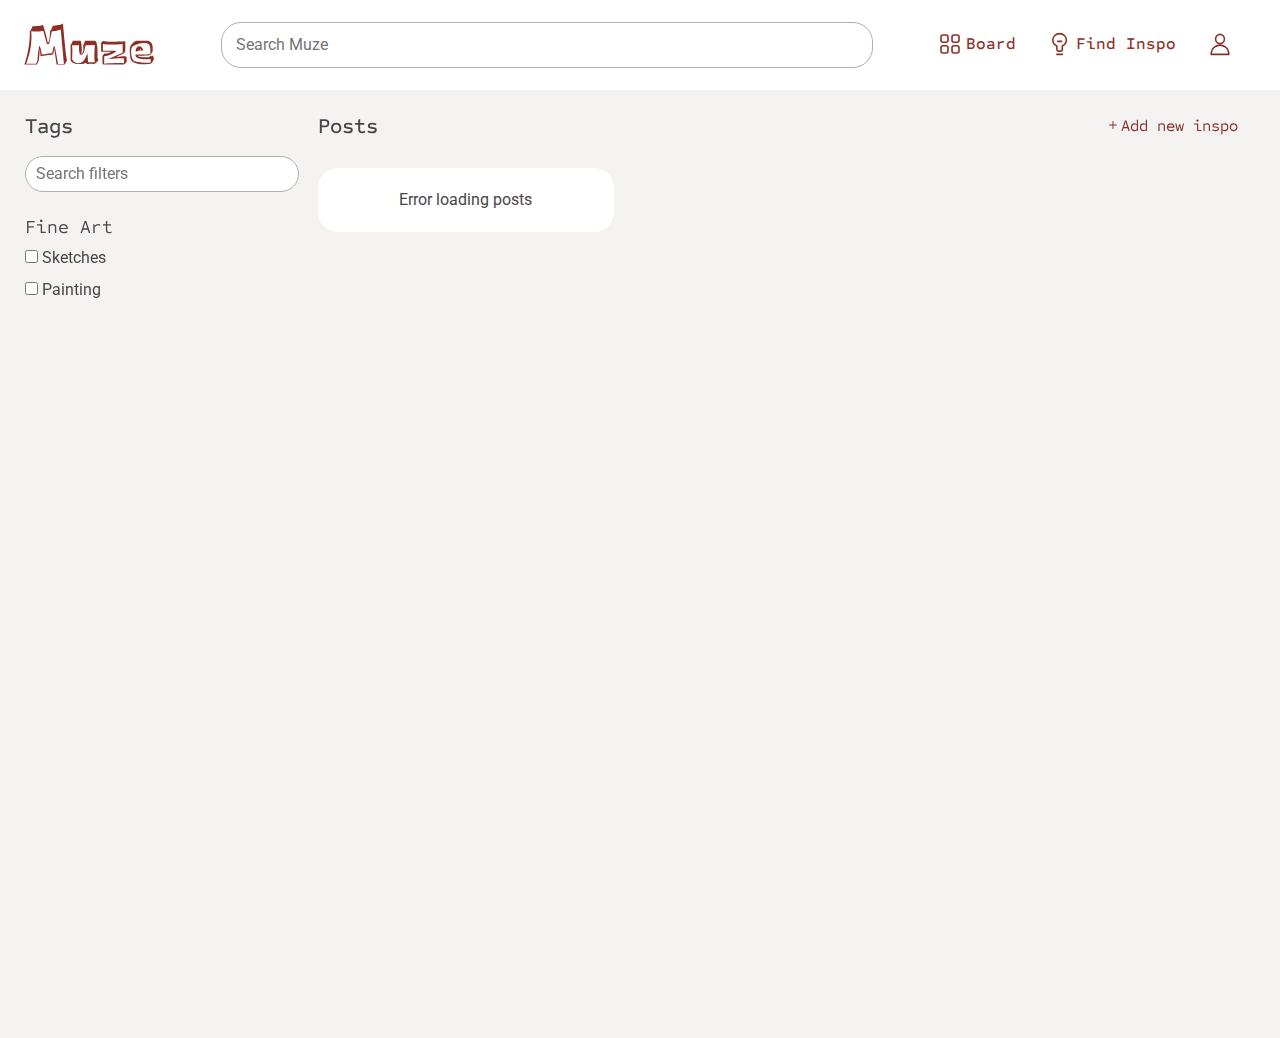
==== index.html @ ab121bc2 "comments. add to board count. and more." ====
<!DOCTYPE html>
<html>
<head>
    <!-- Page Attributes -->
    <title>Muze</title>
    <meta http-equiv="content-type" content="text/html; charset=UTF-8" />
    
    <!-- External References, Stylesheets, and JS -->
    <link rel="preconnect" href="https://fonts.googleapis.com">
    <link rel="preconnect" href="https://fonts.gstatic.com" crossorigin>
    <link href="https://fonts.googleapis.com/css2?family=Roboto:ital,wght@0,100..900;1,100..900&family=Sometype+Mono:ital,wght@0,400..700;1,400..700&display=swap" rel="stylesheet">
    
    <link rel="stylesheet" href="https://cdn.jsdelivr.net/npm/bootstrap@4.3.1/dist/css/bootstrap.min.css" integrity="sha384-ggOyR0iXCbMQv3Xipma34MD+dH/1fQ784/j6cY/iJTQUOhcWr7x9JvoRxT2MZw1T" crossorigin="anonymous">
    <link rel="stylesheet" href="https://cdn.jsdelivr.net/npm/bootstrap-icons@1.11.3/font/bootstrap-icons.min.css">
    <script src="https://ajax.googleapis.com/ajax/libs/jquery/3.2.1/jquery.min.js"></script>
    
    <!-- Local Stylesheets and JS -->
    <link rel="stylesheet" href="styles.css">
    <script src="config.js"></script>
    <script src="helpers.js"></script>
    <script src="functions.js"></script>

</head>
<body>
    <nav class="header p-4">
        <!-- Logo -->
        <a href="./"><img class="logo" src="./assets/muse_vector.svg" alt="Muze Logo"></a>
        
        <!-- Search -->
        <input type="text" class="search-bar" placeholder="Search Muze">
        
        <!-- Icons -->
        <div class="nav-links"><!--
            --><a class="nav-icon" href="./muze-board/"><img src="assets/grid.svg" alt="Inspiration"><span>Board</span></a><!--
            --><a class="nav-icon" href="./"><img src="assets/inspo-icon.svg" alt="Inspiration"><span>Find Inspo</span></a><!--
            --><a class="nav-icon" href="./profile/"><img src="assets/profile-icon.svg" alt="Profile"></a>
    </div>
    </nav>

    <div class="content p-4">
        <div class="row">
            <div class="col-3 px-3 filter-col">
                <h1>Tags</h1>
                <form name="filterer" id="filterer" enctype="multipart/form-data">
                    <input class="mt-2" type="text" id="search" name="search" placeholder="Search filters">
                    <h2 class="pt-4">Fine Art</h2>
                    <input id="sketches" name="sketches" type="checkbox"/>
                    <label for="sketches">Sketches</label><br>
                    <input id="painting" name="painting" type="checkbox"/>
                    <label for="painting">Painting</label><br>
                </form>
            </div>
            <div class="col-9 inspo-board">
                <div class="px-2 d-flex justify-content-between row">
                    <h1>Posts</h1>
                    <a href="create-inspiration/"><i class="bi bi-plus"></i>Add new inspo</a>
                </div>
                <div class="row" id="column_section">
                    <div id="col1" class="col-sm px-2"></div>
                    <div id="col2" class="col-sm px-2"></div>
                    <div id="col3" class="col-sm px-2"></div>
                </div>
            </div>
        </div>
    </div>

    <script type="text/javascript">
        $(document).ready(function() {
            fetchPhotos();
            setupSearch();
            
            // Add save buttons after images are loaded
            $(document).ajaxStop(function() {
                // Add save buttons to all images
                if (typeof addSaveButtonsToGallery === 'function') {
                    addSaveButtonsToGallery();
                }
            });
        });
    </script>
    
    <!-- Load the muze board functionality -->
    <script src="muze-board/muze-board.js"></script>
</body>
</html>
---- styles.css ----
/* main color theme */
:root {
    --maroon: #8C2F26;
    --light-maroon: #B92F22;
    --grayish: #4B444B;
    --light-gray: #AFAFAF;
    --less-white: #D0D0D0;
    --off-white: #F5F3F1;

    --background: var(--off-white);
}

body {
    background-color: var(--background);
}

/* main font formats */
h1, h2, h3, h4, h5, h6, a {
    font-family: "Sometype Mono", monospace;
    font-optical-sizing: auto;
    color: var(--grayish);
}

div, p, input, ul, ol, li {
    font-family: "Roboto", monospace;
    font-optical-sizing: auto;
    color: var(--grayish);
}

input, textarea, button, .input-field {
    border-radius: 20px;
    border: 1px solid var(--light-gray);
    padding: 10px 14px;
}

b, strong {
    font-weight: 600;
}

.header {
    background-color: white;
    position: sticky;
    top: -10px;
    z-index: 100;
    height: 90px
}

.content {
    min-height: calc(100vh - 90px);
}

h1 {
    font-weight: 500;
    font-style: normal;
    font-size: 16pt;
}

h2 {
    font-weight: 200;
    font-style: normal;
    font-size: 14pt;
}

a {
    color: var(--maroon);
}

a:hover {
    color: var(--maroon);
}


/* Inspo Board Page */

/* 
    Attached to the img element of each thumbnail image.
    Adds a border to ensure images pop from the background.
    White background color ensures transparent PNGs are solid.
*/
.thumbnail {
    border-radius: 10px;
    border: 0.5px solid var(--less-white);
    width: 100%;
    margin-top: 15px;
    background-color: white;
}

/* Darkens the images on hover and focus to indicate interaction */
.thumbnail:hover, .thumbnail:focus {
    filter: brightness(75%);
    transition: filter 0.2s ease;
}

.inspo-board {
    margin: 0px;
    padding-inline: 0px 40px;
}

/* Search / Tag Related Formattings */

#search {
    border: 1px solid var(--light-gray);
    border-radius: 20px;
    padding: 5px 10px;
    width: calc(100% - 10px);
}

.filter-col {
    position: sticky;
    top: 100px;
    height: 100vh; /* Ensures it takes full height */
    overflow-y: auto;
}

/* Navbar */

nav {
    display: flex;
    flex-direction: row;
    align-items: center;
    justify-content: space-between;

    .logo {
        width: 130px;
        margin-bottom: 2px;
    }

    .search-bar {
        width: calc(90vw - 500px);
        max-width: 840px;
        min-width: fit-content;
        margin-inline: 25px 10px;
    }

    .nav-links {
        align-content: center;
        margin-right: 10px;
        gap: 2px;

        img {
            width: 24px;
            height: 24px;
            margin-bottom: 3px;
        }
        span {
            padding-inline: 4px;
            font-weight: 500;
            font-size: 16.5px;
        }
        .nav-icon {
            min-height: 30px;
            min-width: 30px;
            padding: 12px 14px;
            border-radius: 20px;
        }
        .nav-icon:hover {
            background-color: var(--background);
            text-decoration: none;
        }
    }
}

/* Image Upload Page */

.no-posts {
    padding: 20px;
    background-color: white;
    border-radius: 20px;
    text-align: center;
    margin-top: 20px;
    color: var(--grayish);
}

.image-upload-container {
    width: 800px;
    max-width: calc(100vw - 40px);
    padding-block: 20px;
    margin-inline: auto;

    display: flex;
    flex-direction: column;
    gap: 20px;

    p {
        margin: 0;
    }
    .upload-area {
        text-align: center;
        align-content: center;
        cursor: pointer;
        transition: all 0.1s;
        min-height: 140px;

        border-radius: 20px;
        border: 2px dashed var(--light-gray);
        background-color: var(--less-white);
    }
    .upload-area.drag-over {
        border: 2px solid #0088dd;
        background-color: #cceeff;
    }
    #file-input {
        display: none;
    }
    #image-preview {
        max-width: 100%;
        max-height: 300px;
        display: none;
    }
    .tags-container {
        display: flex;
        gap: 15px;
    }
    #post-button-container {
        display: flex;
        flex-direction: row;
        justify-content: end;
        align-items: center;
        gap: 10px;
    }
    #post-button {
        width: 100px;
        padding: 7px;
        background-color: var(--maroon);
        color: white;
        transition: all 0.08s;
    }
    #post-button:hover {
        background-color: var(--light-maroon);
    }
    .progress-circle {
        width: 30px;
        height: 30px;
        border: 4px solid var(--less-white);
        border-radius: 50%;
        display: none;
        position: relative;
        transition-property: transform;
        transition-duration: 1s;
    }
    .progress-circle::after {
        content: '';
        position: absolute;
        top: -4px;
        left: -4px;
        right: -4px;
        bottom: -4px;
        border: 4px solid transparent;
        border-top-color: var(--maroon);
        border-radius: 50%;
        animation-name: rotate; 
        animation-duration: 2s; 
        animation-iteration-count: infinite;
        animation-timing-function: linear;
    }
}

@keyframes rotate {
    from {transform: rotate(0deg);}
    to {transform: rotate(360deg);}
}


/* Individual, Detailed Post Components */

.tag {
    border-radius: 20px;
    border: 0.5px solid var(--grayish);
    padding: 5px 10px 5px 10px;
    margin-right: 5px;
    margin-bottom: 5px;
    display: inline-block;
}

.back-link {
    display: inline-flex;
    align-items: center;
    font-weight: 500;
    font-size: 1.25rem;
    padding: 8px 8px;
    color: var(--maroon);
    transition: all 0.1s ease;
    border-radius: 20px;
}

.back-link:hover {
    background-color: var(--less-white);
    text-decoration: none;
}

.image-content {
    display: inline-flex;
    flex-direction: row;
    align-items: flex-start;
    gap: 10px;
    max-height: 100%;
    width: min-content;
}

.image-container {
    background-color: white;
    overflow: hidden;
    align-content: center;
    padding-inline: 0;
    border-radius: 20px;
    border: 1px solid var(--less-white);
    height: 100%;
    min-width: min(100vw - 135px, 600px);
}

.full-image {
    max-height: 100%;
    width: 100%;
    background-color: white;
    margin: 0;
}

.description {
    display: flex;
    flex-direction: column;
    background-color: white;
    max-height: 100%;
    padding: 0;
    border-radius: 20px;
    border: 1px solid var(--less-white);
    max-width: 100%;
    position: relative; /* For absolute positioning of the saved count */
}

/* Styling for the saved count display */
.saved-count-display {
    font-size: 14px;
    color: var(--maroon);
    display: flex;
    align-items: center;
    padding: 5px 10px;
    border-radius: 15px;
    font-weight: 500;
}

.saved-count-display img,
.saved-count-icon {
    color: var(--maroon);
    padding-right: 6px;
}

#user-actions {
    padding-bottom: 5px;
    position: relative; /* For absolute positioning of the saved count */
    display: flex;
    flex-direction: row-reverse;
    justify-content: space-between;
}

/* Comments Styling */

#inspo-detail {
    display: flex;
    flex-direction: row;
    height: calc(100vh - 140px);
    justify-content: center;
    padding-right: 50px;
    gap: 10px;
}

.comments-container {
    overflow-y: scroll;
    flex: 1;
    padding-inline: 20px;
    border-block: 1px solid var(--less-white);
}

.comment {
    border-bottom: 1px solid #eeeeee;
    padding: 15px 0;
    margin-bottom: 10px;
}

.comment:last-child {
    border-bottom: none;
}

.comment-header {
    display: flex;
    justify-content: space-between;
    margin-bottom: 8px;
}

.comment-author {
    font-weight: bold;
    color: var(--maroon);
}

.comment-date {
    color: var(--light-gray);
    font-size: 0.85em;
}

.comment-text {
    line-height: 1.5;
}

.comment-form {
    display: flex;
    flex-direction: column;
    padding: 15px;
    gap: 15px;
}

#comment-submit {
    width: fit-content;
    padding: 8px 12px;
    background-color: var(--maroon);
    color: white;
    transition: all 0.08s;
    margin-left: auto;
}
#comment-submit:hover {
    background-color: var(--light-maroon);
}

.no-comments {
    color: var(--light-gray);
    font-style: italic;
    text-align: center;
    padding: 20px 0;
}



@media only screen and (max-width: 800px) {


}
/* Muze Board Styles */

.muze-board-container {
    background-color: white;
    border-radius: 10px;
    min-height: 600px;
    position: relative;
    /* margin-bottom: 40px; */
    padding: 20px;
    border: 1px solid var(--light-gray);
    overflow: hidden; /* Clip content that extends beyond the container */
}

.muze-board-container.drag-over {
    border: 2px dashed var(--maroon);
    background-color: #f8f0ef;
}

.empty-board-message {
    position: absolute;
    top: 50%;
    left: 50%;
    transform: translate(-50%, -50%);
    color: var(--light-gray);
    font-size: 18px;
    text-align: center;
}

.muze-board-item {
    position: absolute;
    cursor: move;
    overflow: hidden;
    border-radius: 8px;
    box-shadow: 0 4px 8px rgba(0, 0, 0, 0.1);
    border: 1px solid transparent;
    transition: border-color 0.2s ease;
}

.muze-board-item:hover {
    z-index: 10;
    border: 1px solid var(--maroon);
    box-shadow: 0 6px 12px rgba(0, 0, 0, 0.15);
}

.muze-board-image {
    width: 100%;
    height: 100%;
    object-fit: contain; /* Changed from cover to contain to show entire image */
    display: block;
    background-color: white;
}

.remove-image-btn {
    position: absolute;
    top: 5px;
    right: 5px;
    background-color: rgba(255, 255, 255, 0.8);
    border: none;
    border-radius: 50%;
    width: 30px;
    height: 30px;
    display: flex;
    align-items: center;
    justify-content: center;
    cursor: pointer;
    opacity: 0;
    transition: opacity 0.2s ease;
    z-index: 100;
}

.remove-image-btn .cross-icon {
    width: 16px;
    height: 16px;
    color: var(--maroon);
}

.muze-board-item:hover .remove-image-btn {
    opacity: 0.7;
}

.remove-image-btn:hover {
    opacity: 1;
    background-color: white;
}

.board-instructions {
    margin-bottom: 20px;
    color: var(--grayish);
}

/* Save to Board button styles */
.save-to-board-btn {
    position: absolute;
    top: 10px;
    right: 10px;
    background-color: rgba(255, 255, 255, 1);
    border: none;
    width: 30px;
    height: 30px;
    display: flex;
    align-items: center;
    justify-content: center;
    cursor: pointer;
    opacity: 0;
    transition: opacity 0.2s ease;
    z-index: 10;
}

.save-to-board-btn.saved {
    opacity: 0.99 !important;
    background-color: white;
}

.save-to-board-btn img,
.save-to-board-btn i {
    width: 16px;
    height: 16px;
    color: var(--maroon);
    margin: 0;
}

a:hover .save-to-board-btn,
.save-to-board-btn:hover {
    opacity: 1;
    background-color: white;
}

.detail-save-btn {
    position: static;
    display: inline-flex;
    align-items: center;
    justify-content: center;
    width: auto;
    height: auto;
    /* border-radius: 20px; */
    padding: 8px 15px;
    opacity: 1;
    background-color: transparent;
    color: var(--maroon);
    /* border: 1px solid var(--maroon); */
    transition: background-color 0.2s ease;
}

.detail-save-btn:not(.saved):hover {
    background-color: rgba(140, 47, 38, 0.1);
}

.detail-save-btn i {
    margin-right: 8px;
    color: var(--maroon);
}

.detail-save-btn .add-icon,
.detail-save-btn .checkmark-icon,
.detail-save-btn .cross-icon {
    margin-right: 8px;
    width: 18px;
    height: 18px;
    vertical-align: text-bottom;
}

.detail-save-btn.saved {
    opacity: 0.9;
    background-color: rgba(140, 47, 38, 0.1);
}

.board-button-wrapper {
    margin-top: auto !important;
}

/* jQuery UI Resizable Handles */
.ui-resizable-handle {
    position: absolute;
    width: 16px;
    height: 16px;
    background-color: white;
    border: 1px solid #ccc;
    opacity: 0;
    transition: opacity 0.2s ease;
    z-index: 90;
}

/* Handles are now managed by JavaScript */

.ui-resizable-handle:hover {
    opacity: 1 !important;
    background-color: var(--light-maroon);
    border-color: white;
    box-shadow: 0 0 5px rgba(140, 47, 38, 0.5);
}

.ui-resizable-n {
    top: -8px;
    left: 50%;
    margin-left: -8px;
    cursor: n-resize;
}

.ui-resizable-s {
    bottom: -8px;
    left: 50%;
    margin-left: -8px;
    cursor: s-resize;
}

.ui-resizable-e {
    right: -8px;
    top: 50%;
    margin-top: -8px;
    cursor: e-resize;
}

.ui-resizable-w {
    left: -8px;
    top: 50%;
    margin-top: -8px;
    cursor: w-resize;
}

.ui-resizable-se {
    right: -8px;
    bottom: -8px;
    cursor: se-resize;
}

.ui-resizable-sw {
    left: -8px;
    bottom: -8px;
    cursor: sw-resize;
}

.ui-resizable-ne {
    right: -8px;
    top: -8px;
    cursor: ne-resize;
}

.ui-resizable-nw {
    left: -8px;
    top: -8px;
    cursor: nw-resize;
}

/* jQuery UI resize helper */
.ui-resizable-helper {
    border: 2px dashed var(--maroon);
    background-color: rgba(140, 47, 38, 0.1);
    box-sizing: border-box;
}

/* Enhanced resize hitboxes */
.resize-hitbox {
    /* Uncomment for debugging 
    border: 1px solid blue;
    background-color: rgba(0, 0, 255, 0.2); 
    */
    pointer-events: auto !important; /* Force clickable */
}

/* End of styles */
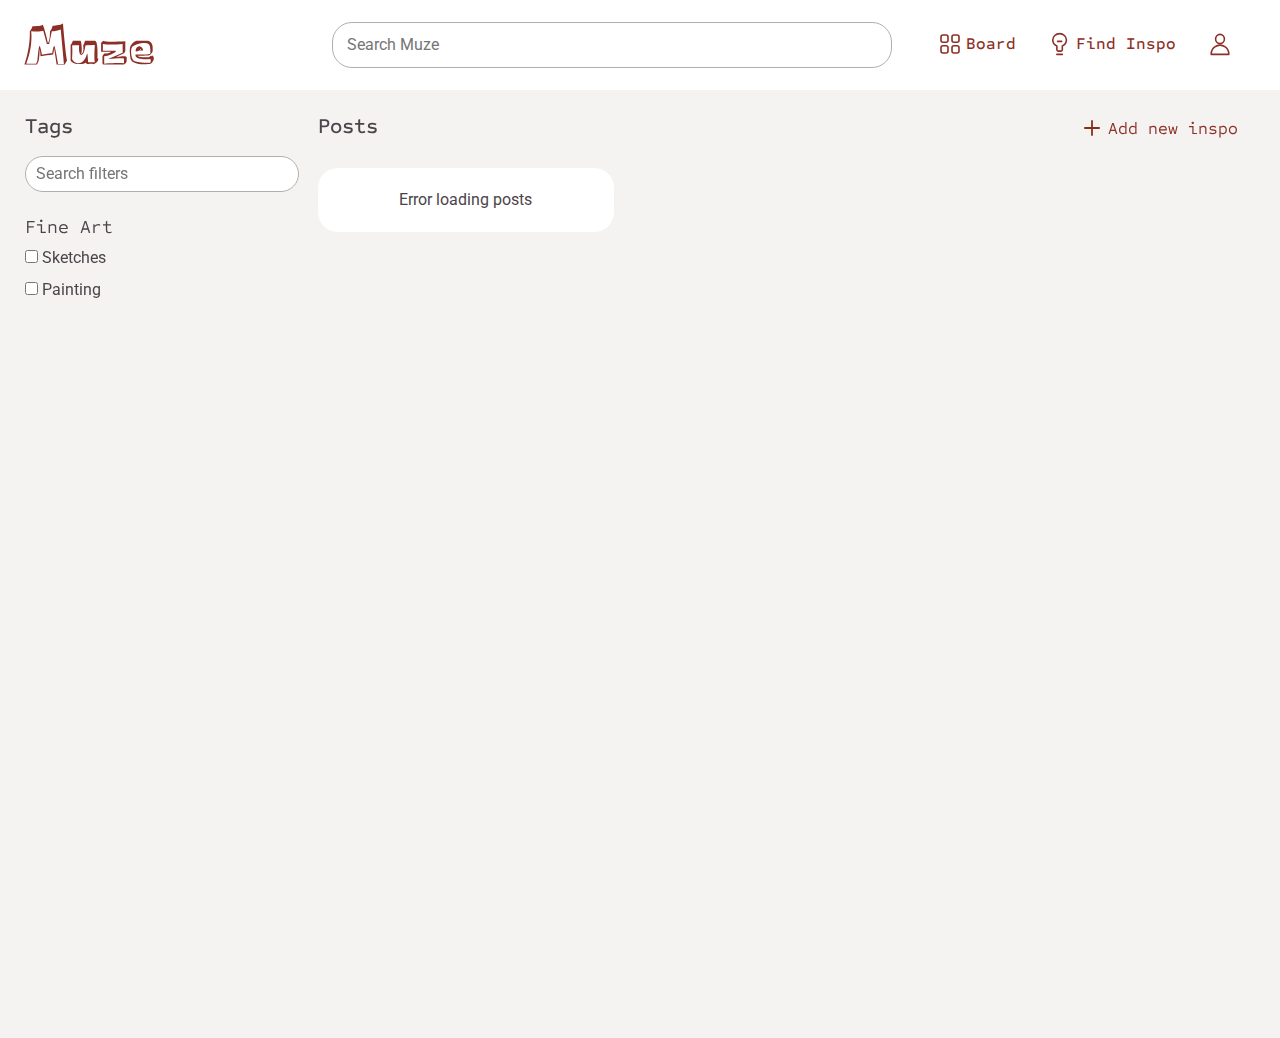
==== commit 1623b9f0: "Tweaked add inspo-button" ====
--- a/index.html
+++ b/index.html
@@ -53,7 +53,10 @@
             <div class="col-9 inspo-board">
                 <div class="px-2 d-flex justify-content-between row">
                     <h1>Posts</h1>
-                    <a href="create-inspiration/"><i class="bi bi-plus"></i>Add new inspo</a>
+                    <a class="add-inspo-button" href="create-inspiration/">
+                        <img class="logo" width="24px" src="./assets/add-icon.svg" alt="">
+                        <span>Add new inspo</span>
+                    </a>
                 </div>
                 <div class="row" id="column_section">
                     <div id="col1" class="col-sm px-2"></div>
--- a/styles.css
+++ b/styles.css
@@ -40,7 +40,7 @@
 .header {
     background-color: white;
     position: sticky;
-    top: -10px;
+    top: 0px;
     z-index: 100;
     height: 90px
 }
@@ -67,6 +67,25 @@
 
 a:hover {
     color: var(--maroon);
+}
+
+
+/* turn any link into a button*/
+
+.link-button { 
+    display: flex;
+    flex-direction: row;
+    align-items: center;
+    border-radius: 20px;
+    padding: 6px 10px;
+    img {
+        padding-right: 6px;
+    }
+}
+
+.link-button:hover {
+    text-decoration: none;
+    background-color: var(--less-white);
 }
 
 
@@ -96,6 +115,18 @@
     padding-inline: 0px 40px;
 }
 
+.add-inspo-button {
+    display: flex;
+    flex-direction: row;
+    align-items: center;
+    font-size: 17px;
+    font-weight: 400;
+    margin-bottom: 5px;
+    img {
+        padding-right: 8px;
+    }
+}
+
 /* Search / Tag Related Formattings */
 
 #search {
@@ -107,7 +138,7 @@
 
 .filter-col {
     position: sticky;
-    top: 100px;
+    top: 114px;
     height: 100vh; /* Ensures it takes full height */
     overflow-y: auto;
 }
@@ -121,18 +152,20 @@
     justify-content: space-between;
 
     .logo {
+        justify-self: start;
         width: 130px;
         margin-bottom: 2px;
     }
 
     .search-bar {
-        width: calc(90vw - 500px);
-        max-width: 840px;
+        width: calc(100vw - 600px);
+        max-width: 560px;
         min-width: fit-content;
-        margin-inline: 25px 10px;
+        margin-inline: clamp(20px, 100vw - 1125px, 165px) 10px;
     }
 
     .nav-links {
+        justify-self: end;
         align-content: center;
         margin-right: 10px;
         gap: 2px;
@@ -345,7 +378,8 @@
 }
 
 #user-actions {
-    padding-bottom: 5px;
+    margin-top: -12px;
+    padding: 0px 1rem 1rem 1rem;
     position: relative; /* For absolute positioning of the saved count */
     display: flex;
     flex-direction: row-reverse;
@@ -427,11 +461,6 @@
 }
 
 
-
-@media only screen and (max-width: 800px) {
-
-
-}
 /* Muze Board Styles */
 
 .muze-board-container {
@@ -691,4 +720,10 @@
     pointer-events: auto !important; /* Force clickable */
 }
 
-/* End of styles */
+
+/* Responsive adjustments */
+
+@media only screen and (max-width: 768px) {
+
+
+}
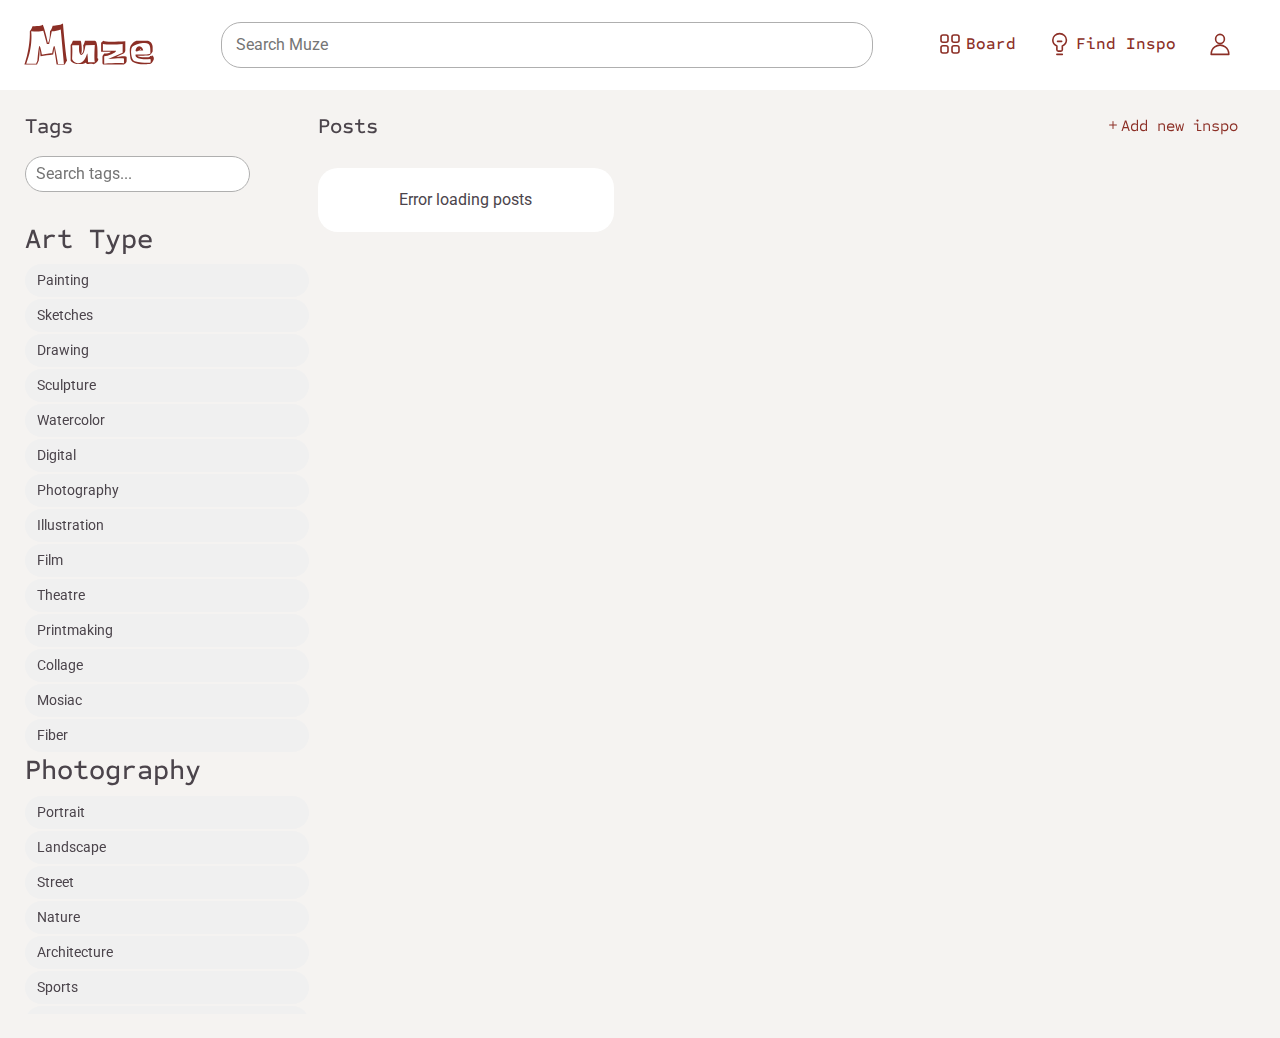
==== commit 912d1787: "tag filtering on main gallery page" ====
--- a/index.html
+++ b/index.html
@@ -41,22 +41,105 @@
         <div class="row">
             <div class="col-3 px-3 filter-col">
                 <h1>Tags</h1>
-                <form name="filterer" id="filterer" enctype="multipart/form-data">
-                    <input class="mt-2" type="text" id="search" name="search" placeholder="Search filters">
-                    <h2 class="pt-4">Fine Art</h2>
-                    <input id="sketches" name="sketches" type="checkbox"/>
-                    <label for="sketches">Sketches</label><br>
-                    <input id="painting" name="painting" type="checkbox"/>
-                    <label for="painting">Painting</label><br>
-                </form>
+                <!-- Search for tags -->
+                <input type="text" id="search" placeholder="Search tags..." class="mt-2 mb-3">
+                
+                <!-- Selected tags will appear here -->
+                <div id="selected-tags" class="selected-tags"></div>
+                
+                <!-- Art Type -->
+                <!-- Tag Categories -->
+                <div class="tag-category">
+                    <h3>Art Type</h3>
+                    <div class="tag-items">
+                        <div class="tag-item" data-tag="Painting">Painting</div>
+                        <div class="tag-item" data-tag="Sketches">Sketches</div>
+                        <div class="tag-item" data-tag="Drawing">Drawing</div>
+                        <div class="tag-item" data-tag="Sculpture">Sculpture</div>
+                        <div class="tag-item" data-tag="Watercolor">Watercolor</div>
+                        <div class="tag-item" data-tag="Digital">Digital</div>
+                        <div class="tag-item" data-tag="Photography">Photography</div>
+                        <div class="tag-item" data-tag="Illustration">Illustration</div>
+                        <div class="tag-item" data-tag="Film">Film</div>
+                        <div class="tag-item" data-tag="Theatre">Theatre</div>
+                        <div class="tag-item" data-tag="Printmaking">Printmaking</div>
+                        <div class="tag-item" data-tag="Collage">Collage</div>
+                        <div class="tag-item" data-tag="Mosiac">Mosiac</div>
+                        <div class="tag-item" data-tag="Fiber">Fiber</div>
+                    </div>
+                </div>
+                
+                <div class="tag-category">
+                    <h3>Photography</h3>
+                    <div class="tag-items">
+                        <div class="tag-item" data-tag="Portrait">Portrait</div>
+                        <div class="tag-item" data-tag="Landscape">Landscape</div>
+                        <div class="tag-item" data-tag="Street">Street</div>
+                        <div class="tag-item" data-tag="Nature">Nature</div>
+                        <div class="tag-item" data-tag="Architecture">Architecture</div>
+                        <div class="tag-item" data-tag="Sports">Sports</div>
+                        <div class="tag-item" data-tag="Fashion">Fashion</div>
+                        <div class="tag-item" data-tag="Candid">Candid</div>
+                        <div class="tag-item" data-tag="Still-life">Still-life</div>
+                    </div>
+                </div>
+                
+                <div class="tag-category">
+                    <h3>Digital</h3>
+                    <div class="tag-items">
+                        <div class="tag-item" data-tag="Graphic Design">Graphic Design</div>
+                        <div class="tag-item" data-tag="UI/UX">UI/UX</div>
+                        <div class="tag-item" data-tag="3D">3D</div>
+                        <div class="tag-item" data-tag="Animation">Animation</div>
+                        <div class="tag-item" data-tag="Vector"> Vector</div>
+                    </div>
+                </div>
+
+                <div class="tag-category">
+                    <h3>Technology</h3>
+                    <div class="tag-items">
+                        <div class="tag-item" data-tag="Computer Graphics">Computer Graphics</div>
+                        <div class="tag-item" data-tag="Robotics">Robotics</div>
+                        <div class="tag-item" data-tag="Game Design">Game Design</div>
+                        <div class="tag-item" data-tag="Interface">Interface</div>
+                        <div class="tag-item" data-tag="Mobile Dev">Mobile Dev</div>
+                        <div class="tag-item" data-tag="IOT">Internet of Things (IoT)</div>
+                        <div class="tag-item" data-tag="Web Dev">Web Dev</div>
+                        <div class="tag-item" data-tag="3D Printing">3D Printing</div>
+                        <div class="tag-item" data-tag="VR">Virtual Reality (VR)</div>
+                        <div class="tag-item" data-tag="AR">Augmented Reality (AR)</div>
+                    </div>
+                </div>
+                
+                <div class="tag-category">
+                    <h3>Themes</h3>
+                    <div class="tag-items">
+                        <div class="tag-item" data-tag="Abstract">Abstract</div>
+                        <div class="tag-item" data-tag="Modern">Modern</div>
+                        <div class="tag-item" data-tag="Minimalist">Minimalist</div>
+                        <div class="tag-item" data-tag="Vintage">Vintage</div>
+                        <div class="tag-item" data-tag="Surreal">Surreal</div>
+                        <div class="tag-item" data-tag="Geometric">Geometric</div>
+                    </div>
+                </div>
+                
+                <div class="tag-category">
+                    <h3>Colors</h3>
+                    <div class="tag-items">
+                        <div class="tag-item" data-tag="Red">Red</div>
+                        <div class="tag-item" data-tag="Blue">Blue</div>
+                        <div class="tag-item" data-tag="Green">Green</div>
+                        <div class="tag-item" data-tag="Yellow">Yellow</div>
+                        <div class="tag-item" data-tag="Purple">Purple</div>
+                        <div class="tag-item" data-tag="Monochrome">Monochrome</div>
+                        <div class="tag-item" data-tag="Multi-colored">Multicolored</div>
+                    </div>
+                </div>
             </div>
             <div class="col-9 inspo-board">
                 <div class="px-2 d-flex justify-content-between row">
                     <h1>Posts</h1>
-                    <a class="add-inspo-button" href="create-inspiration/">
-                        <img class="logo" width="24px" src="./assets/add-icon.svg" alt="">
-                        <span>Add new inspo</span>
-                    </a>
+                    <a href="create-inspiration/"><i class="bi bi-plus"></i>Add new inspo</a>
                 </div>
                 <div class="row" id="column_section">
                     <div id="col1" class="col-sm px-2"></div>
@@ -71,6 +154,7 @@
         $(document).ready(function() {
             fetchPhotos();
             setupSearch();
+            tagFiltering();
             
             // Add save buttons after images are loaded
             $(document).ajaxStop(function() {
--- a/styles.css
+++ b/styles.css
@@ -67,25 +67,6 @@
 
 a:hover {
     color: var(--maroon);
-}
-
-
-/* turn any link into a button*/
-
-.link-button { 
-    display: flex;
-    flex-direction: row;
-    align-items: center;
-    border-radius: 20px;
-    padding: 6px 10px;
-    img {
-        padding-right: 6px;
-    }
-}
-
-.link-button:hover {
-    text-decoration: none;
-    background-color: var(--less-white);
 }
 
 
@@ -115,33 +96,74 @@
     padding-inline: 0px 40px;
 }
 
-.add-inspo-button {
-    display: flex;
-    flex-direction: row;
-    align-items: center;
-    font-size: 17px;
-    font-weight: 400;
-    margin-bottom: 5px;
-    img {
-        padding-right: 8px;
-    }
-}
-
 /* Search / Tag Related Formattings */
 
 #search {
     border: 1px solid var(--light-gray);
     border-radius: 20px;
     padding: 5px 10px;
-    width: calc(100% - 10px);
+    width: calc(100%-10px)
 }
 
 .filter-col {
     position: sticky;
     top: 114px;
     height: 100vh; /* Ensures it takes full height */
+    width: 22%;
     overflow-y: auto;
 }
+
+.filter-col::-webkit-scrollbar {
+    display: none;
+}
+
+/* Gallery page tag filtering styles */
+.content > .row > .filter-col .tag-item {
+    display: block;
+    padding: 6px 12px;
+    margin-bottom: 2px;
+    border-radius: 20px;
+    background-color: #f0f0f0;
+    cursor: pointer;
+    transition: all 0.2s;
+    font-size: 14px;
+}
+
+.content > .row > .filter-col .tag-item:hover {
+    background-color: #e0e0e0;
+}
+
+.content > .row > .filter-col .tag-item.active {
+    background-color: rgba(140, 47, 38, 0.15);
+    border: 1px solid var(--maroon);
+    color: var(--maroon);
+    font-weight: 500;
+}
+
+/* Selected tags on filter */
+.selected-tags {
+    display: flex;
+    flex-wrap: wrap;
+    gap: 8px;
+    margin-bottom: 15px;
+}
+
+.selected-tag {
+    display: inline-flex;
+    align-items: center;
+    background-color: var(--maroon);
+    color: white;
+    border-radius: 20px;
+    padding: 5px 12px;
+    font-size: 14px;
+}
+
+.remove-tag {
+    margin-left: 8px;
+    cursor: pointer;
+    font-weight: bold;
+}
+
 
 /* Navbar */
 
@@ -152,20 +174,18 @@
     justify-content: space-between;
 
     .logo {
-        justify-self: start;
         width: 130px;
         margin-bottom: 2px;
     }
 
     .search-bar {
-        width: calc(100vw - 600px);
-        max-width: 560px;
+        width: calc(90vw - 500px);
+        max-width: 840px;
         min-width: fit-content;
-        margin-inline: clamp(20px, 100vw - 1125px, 165px) 10px;
+        margin-inline: 25px 10px;
     }
 
     .nav-links {
-        justify-self: end;
         align-content: center;
         margin-right: 10px;
         gap: 2px;
@@ -461,6 +481,11 @@
 }
 
 
+
+@media only screen and (max-width: 800px) {
+
+
+}
 /* Muze Board Styles */
 
 .muze-board-container {
@@ -720,10 +745,4 @@
     pointer-events: auto !important; /* Force clickable */
 }
 
-
-/* Responsive adjustments */
-
-@media only screen and (max-width: 768px) {
-
-
-}
+/* End of styles */
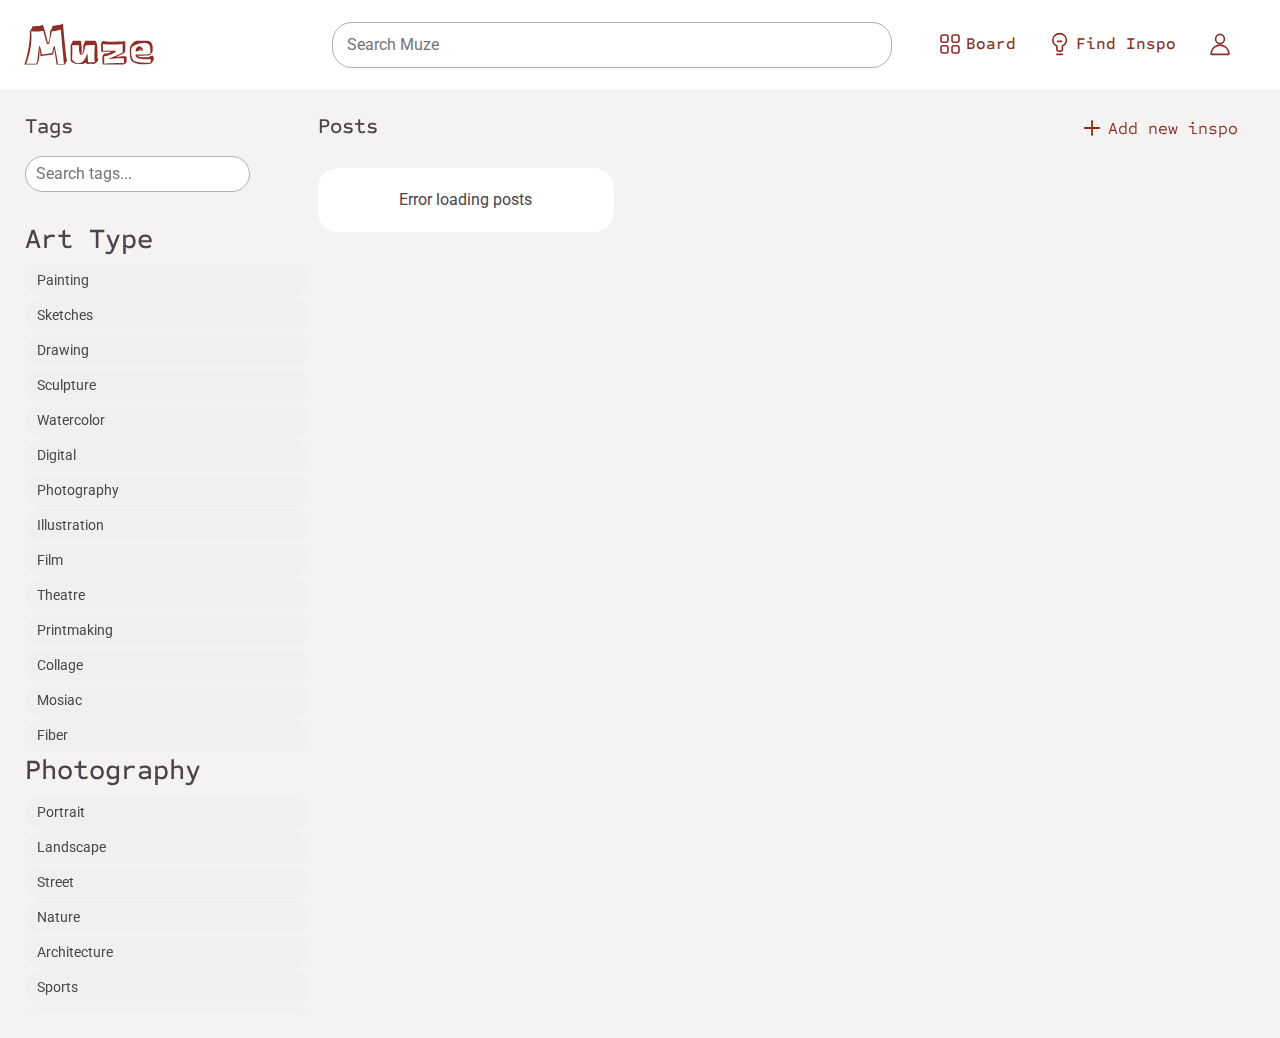
==== commit 414fc91a: "Merge remote-tracking branch 'origin' into tagSelection-filtering merge main into tag branch" ====
--- a/index.html
+++ b/index.html
@@ -139,7 +139,10 @@
             <div class="col-9 inspo-board">
                 <div class="px-2 d-flex justify-content-between row">
                     <h1>Posts</h1>
-                    <a href="create-inspiration/"><i class="bi bi-plus"></i>Add new inspo</a>
+                    <a class="add-inspo-button" href="create-inspiration/">
+                        <img class="logo" width="24px" src="./assets/add-icon.svg" alt="">
+                        <span>Add new inspo</span>
+                    </a>
                 </div>
                 <div class="row" id="column_section">
                     <div id="col1" class="col-sm px-2"></div>
--- a/styles.css
+++ b/styles.css
@@ -67,6 +67,25 @@
 
 a:hover {
     color: var(--maroon);
+}
+
+
+/* turn any link into a button*/
+
+.link-button { 
+    display: flex;
+    flex-direction: row;
+    align-items: center;
+    border-radius: 20px;
+    padding: 6px 10px;
+    img {
+        padding-right: 6px;
+    }
+}
+
+.link-button:hover {
+    text-decoration: none;
+    background-color: var(--less-white);
 }
 
 
@@ -96,6 +115,18 @@
     padding-inline: 0px 40px;
 }
 
+.add-inspo-button {
+    display: flex;
+    flex-direction: row;
+    align-items: center;
+    font-size: 17px;
+    font-weight: 400;
+    margin-bottom: 5px;
+    img {
+        padding-right: 8px;
+    }
+}
+
 /* Search / Tag Related Formattings */
 
 #search {
@@ -174,18 +205,20 @@
     justify-content: space-between;
 
     .logo {
+        justify-self: start;
         width: 130px;
         margin-bottom: 2px;
     }
 
     .search-bar {
-        width: calc(90vw - 500px);
-        max-width: 840px;
+        width: calc(100vw - 600px);
+        max-width: 560px;
         min-width: fit-content;
-        margin-inline: 25px 10px;
+        margin-inline: clamp(20px, 100vw - 1125px, 165px) 10px;
     }
 
     .nav-links {
+        justify-self: end;
         align-content: center;
         margin-right: 10px;
         gap: 2px;
@@ -346,7 +379,7 @@
     flex-direction: row;
     align-items: flex-start;
     gap: 10px;
-    max-height: 100%;
+    height: 100%;
     width: min-content;
 }
 
@@ -358,12 +391,11 @@
     border-radius: 20px;
     border: 1px solid var(--less-white);
     height: 100%;
-    min-width: min(100vw - 135px, 600px);
 }
 
 .full-image {
     max-height: 100%;
-    width: 100%;
+    max-width: min(100vw - 140px, 800px);
     background-color: white;
     margin: 0;
 }
@@ -372,12 +404,12 @@
     display: flex;
     flex-direction: column;
     background-color: white;
-    max-height: 100%;
+    height: 100%;
     padding: 0;
     border-radius: 20px;
     border: 1px solid var(--less-white);
     max-width: 100%;
-    position: relative; /* For absolute positioning of the saved count */
+    overflow: hidden;
 }
 
 /* Styling for the saved count display */
@@ -421,7 +453,7 @@
     overflow-y: scroll;
     flex: 1;
     padding-inline: 20px;
-    border-block: 1px solid var(--less-white);
+    border-top: 1px solid var(--less-white);
 }
 
 .comment {
@@ -455,6 +487,12 @@
 }
 
 .comment-form {
+    background-color: white;
+    position: sticky;
+    bottom: 0;
+    width: 100%;
+    border-top: 1px solid var(--less-white);
+
     display: flex;
     flex-direction: column;
     padding: 15px;
@@ -481,11 +519,6 @@
 }
 
 
-
-@media only screen and (max-width: 800px) {
-
-
-}
 /* Muze Board Styles */
 
 .muze-board-container {
@@ -745,4 +778,10 @@
     pointer-events: auto !important; /* Force clickable */
 }
 
-/* End of styles */
+
+/* Responsive adjustments */
+
+@media only screen and (max-width: 768px) {
+
+
+}
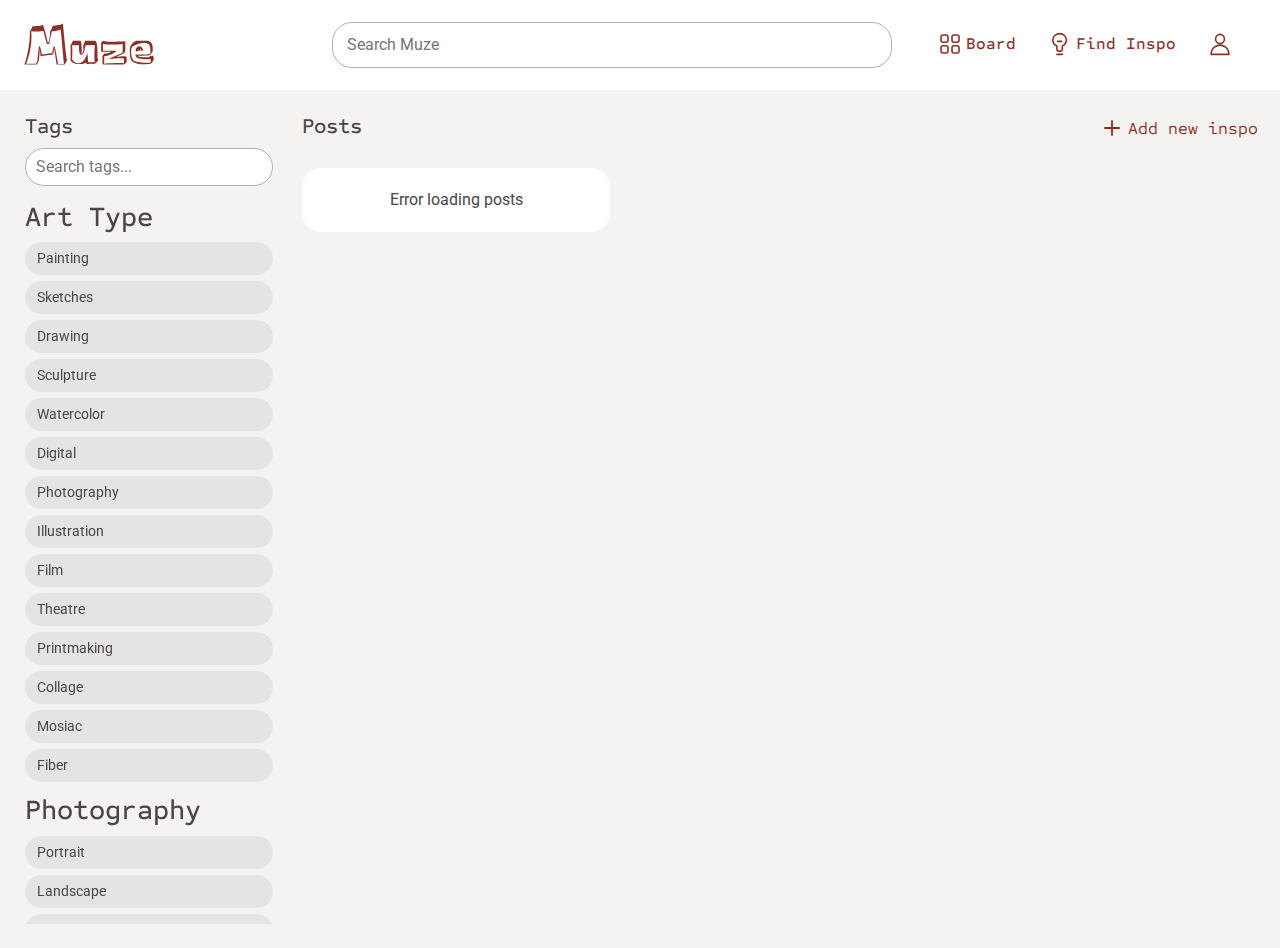
==== commit 25a97e12: "Styled the tags a little" ====
--- a/index.html
+++ b/index.html
@@ -42,7 +42,7 @@
             <div class="col-3 px-3 filter-col">
                 <h1>Tags</h1>
                 <!-- Search for tags -->
-                <input type="text" id="search" placeholder="Search tags..." class="mt-2 mb-3">
+                <input type="text" id="search" placeholder="Search tags...">
                 
                 <!-- Selected tags will appear here -->
                 <div id="selected-tags" class="selected-tags"></div>
@@ -136,7 +136,7 @@
                     </div>
                 </div>
             </div>
-            <div class="col-9 inspo-board">
+            <div class="inspo-board">
                 <div class="px-2 d-flex justify-content-between row">
                     <h1>Posts</h1>
                     <a class="add-inspo-button" href="create-inspiration/">
--- a/styles.css
+++ b/styles.css
@@ -111,8 +111,9 @@
 }
 
 .inspo-board {
+    flex: 1;
     margin: 0px;
-    padding-inline: 0px 40px;
+    padding-inline: 20px;
 }
 
 .add-inspo-button {
@@ -132,16 +133,21 @@
 #search {
     border: 1px solid var(--light-gray);
     border-radius: 20px;
-    padding: 5px 10px;
-    width: calc(100%-10px)
+    padding: 6px 10px;
+    width: 100%;
+    min-width: 100px;
 }
 
 .filter-col {
     position: sticky;
-    top: 114px;
-    height: 100vh; /* Ensures it takes full height */
-    width: 22%;
+    top: 90px;
+    height: calc(100vh - 90px); /* Ensures it takes full height */
+    width: fit-content;
+    max-width: 280px;
     overflow-y: auto;
+    
+    scrollbar-width: none;    /* hides scrollbar in Firefox */
+    -ms-overflow-style: none; /* hides scrollbar in IE and Edge */
 }
 
 .filter-col::-webkit-scrollbar {
@@ -149,19 +155,30 @@
 }
 
 /* Gallery page tag filtering styles */
+
+.tag-items {
+    display: flex;
+    flex-direction: column;
+    gap: 4px;
+}
+
+.tag-category {
+    margin-bottom: 10px;
+}
+
 .content > .row > .filter-col .tag-item {
     display: block;
     padding: 6px 12px;
     margin-bottom: 2px;
     border-radius: 20px;
-    background-color: #f0f0f0;
+    background-color: #e4e4e4;
     cursor: pointer;
     transition: all 0.2s;
     font-size: 14px;
 }
 
 .content > .row > .filter-col .tag-item:hover {
-    background-color: #e0e0e0;
+    background-color: var(--less-white);
 }
 
 .content > .row > .filter-col .tag-item.active {
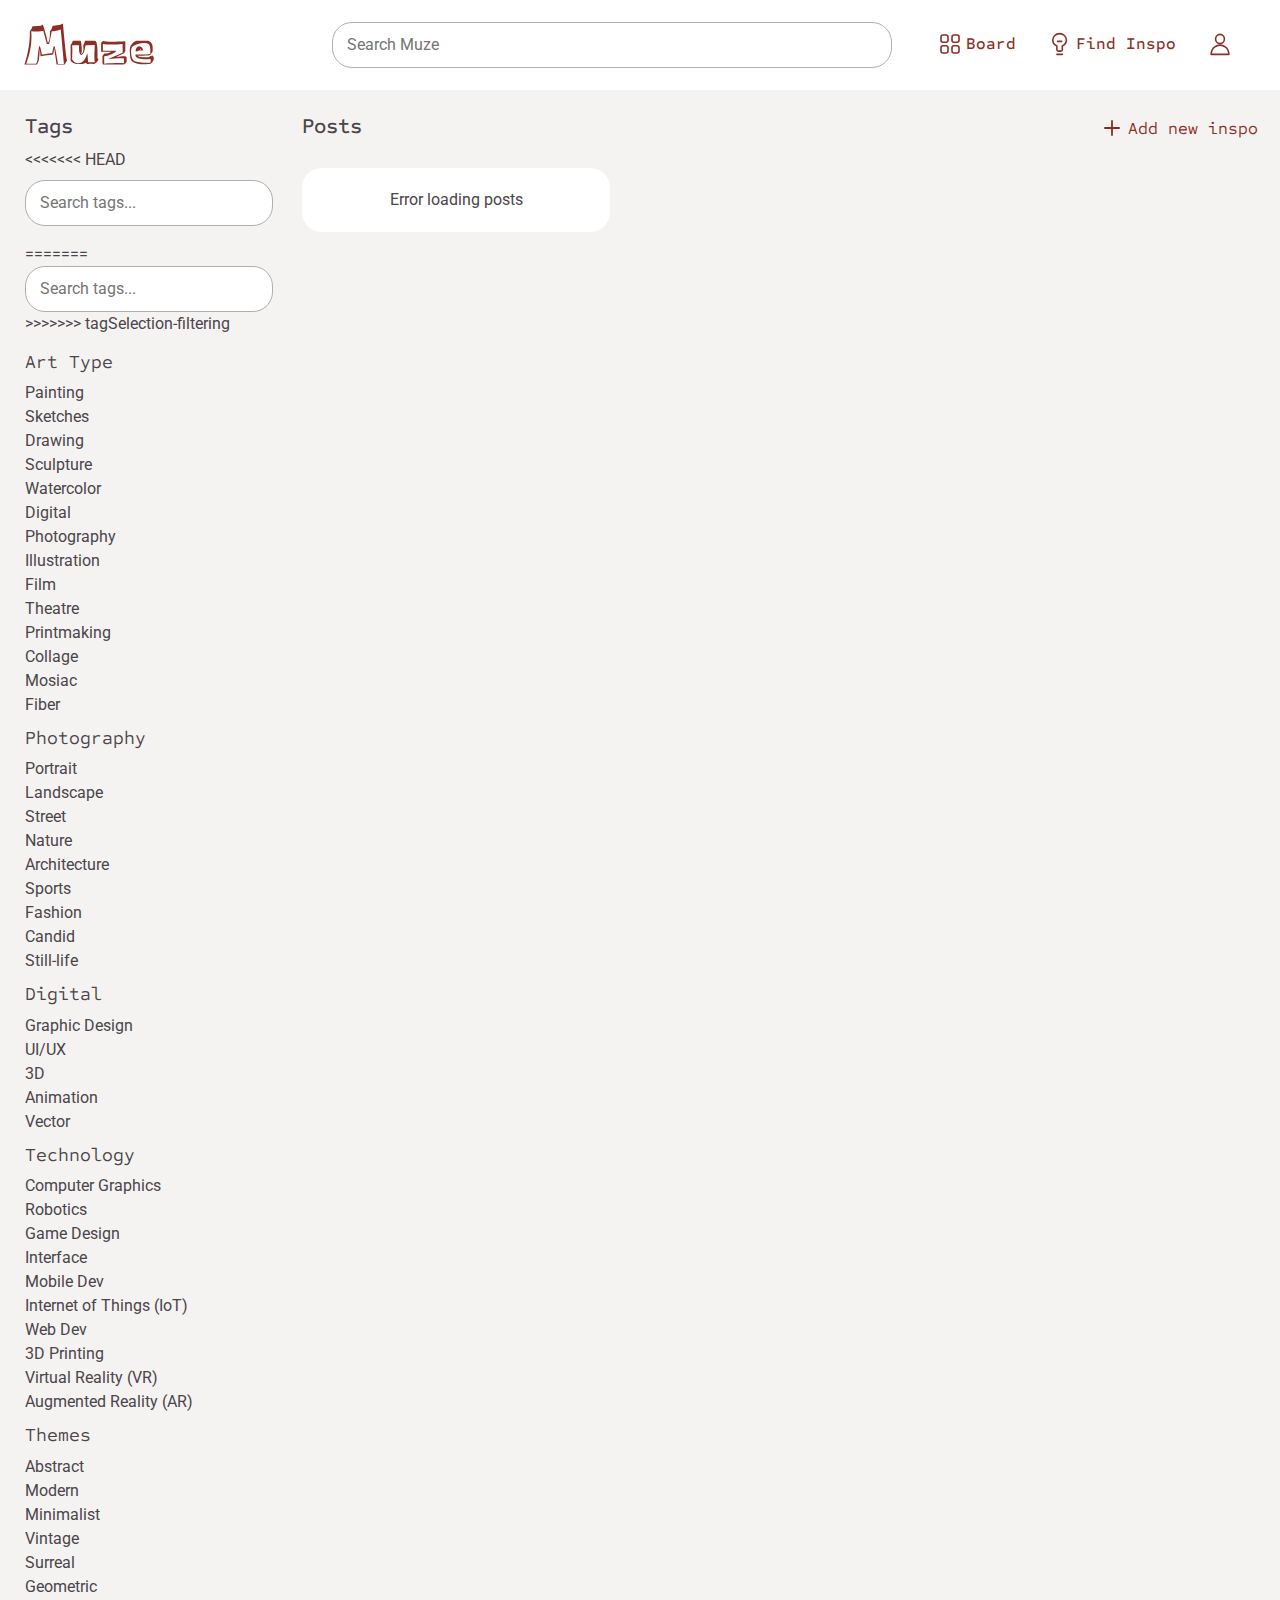
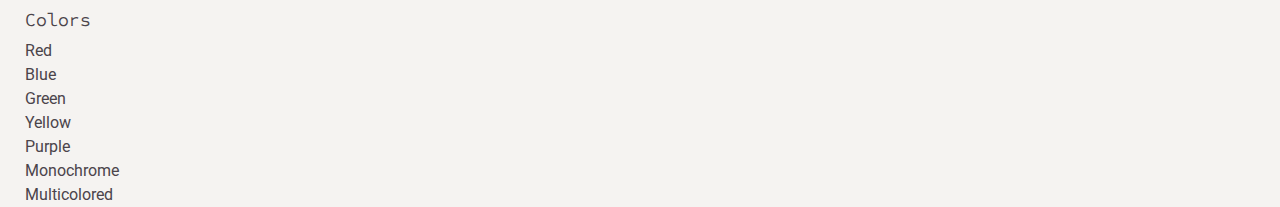
==== commit 02f10c46: "add merge" ====
--- a/index.html
+++ b/index.html
@@ -42,7 +42,11 @@
             <div class="col-3 px-3 filter-col">
                 <h1>Tags</h1>
                 <!-- Search for tags -->
+<<<<<<< HEAD
+                <input type="text" id="search" placeholder="Search tags..." class="mt-2 mb-3">
+=======
                 <input type="text" id="search" placeholder="Search tags...">
+>>>>>>> tagSelection-filtering
                 
                 <!-- Selected tags will appear here -->
                 <div id="selected-tags" class="selected-tags"></div>
--- a/styles.css
+++ b/styles.css
@@ -56,6 +56,12 @@
 }
 
 h2 {
+    font-weight: 200;
+    font-style: normal;
+    font-size: 14pt;
+}
+
+h3 {
     font-weight: 200;
     font-style: normal;
     font-size: 14pt;
@@ -133,17 +139,28 @@
 #search {
     border: 1px solid var(--light-gray);
     border-radius: 20px;
+<<<<<<< HEAD
+    padding: 5px 10px;
+    width: calc(100%-10px)
+=======
     padding: 6px 10px;
     width: 100%;
     min-width: 100px;
+>>>>>>> tagSelection-filtering
 }
 
 .filter-col {
     position: sticky;
+<<<<<<< HEAD
+    top: 114px;
+    height: 100vh; /* Ensures it takes full height */
+    width: 22%;
+=======
     top: 90px;
     height: calc(100vh - 90px); /* Ensures it takes full height */
     width: fit-content;
     max-width: 280px;
+>>>>>>> tagSelection-filtering
     overflow-y: auto;
     
     scrollbar-width: none;    /* hides scrollbar in Firefox */
@@ -155,6 +172,8 @@
 }
 
 /* Gallery page tag filtering styles */
+<<<<<<< HEAD
+=======
 
 .tag-items {
     display: flex;
@@ -166,19 +185,28 @@
     margin-bottom: 10px;
 }
 
+>>>>>>> tagSelection-filtering
 .content > .row > .filter-col .tag-item {
     display: block;
     padding: 6px 12px;
     margin-bottom: 2px;
     border-radius: 20px;
+<<<<<<< HEAD
+    background-color: #f0f0f0;
+=======
     background-color: #e4e4e4;
+>>>>>>> tagSelection-filtering
     cursor: pointer;
     transition: all 0.2s;
     font-size: 14px;
 }
 
 .content > .row > .filter-col .tag-item:hover {
+<<<<<<< HEAD
+    background-color: #e0e0e0;
+=======
     background-color: var(--less-white);
+>>>>>>> tagSelection-filtering
 }
 
 .content > .row > .filter-col .tag-item.active {
@@ -194,6 +222,10 @@
     flex-wrap: wrap;
     gap: 8px;
     margin-bottom: 15px;
+<<<<<<< HEAD
+=======
+    margin-top: 5px;
+>>>>>>> tagSelection-filtering
 }
 
 .selected-tag {
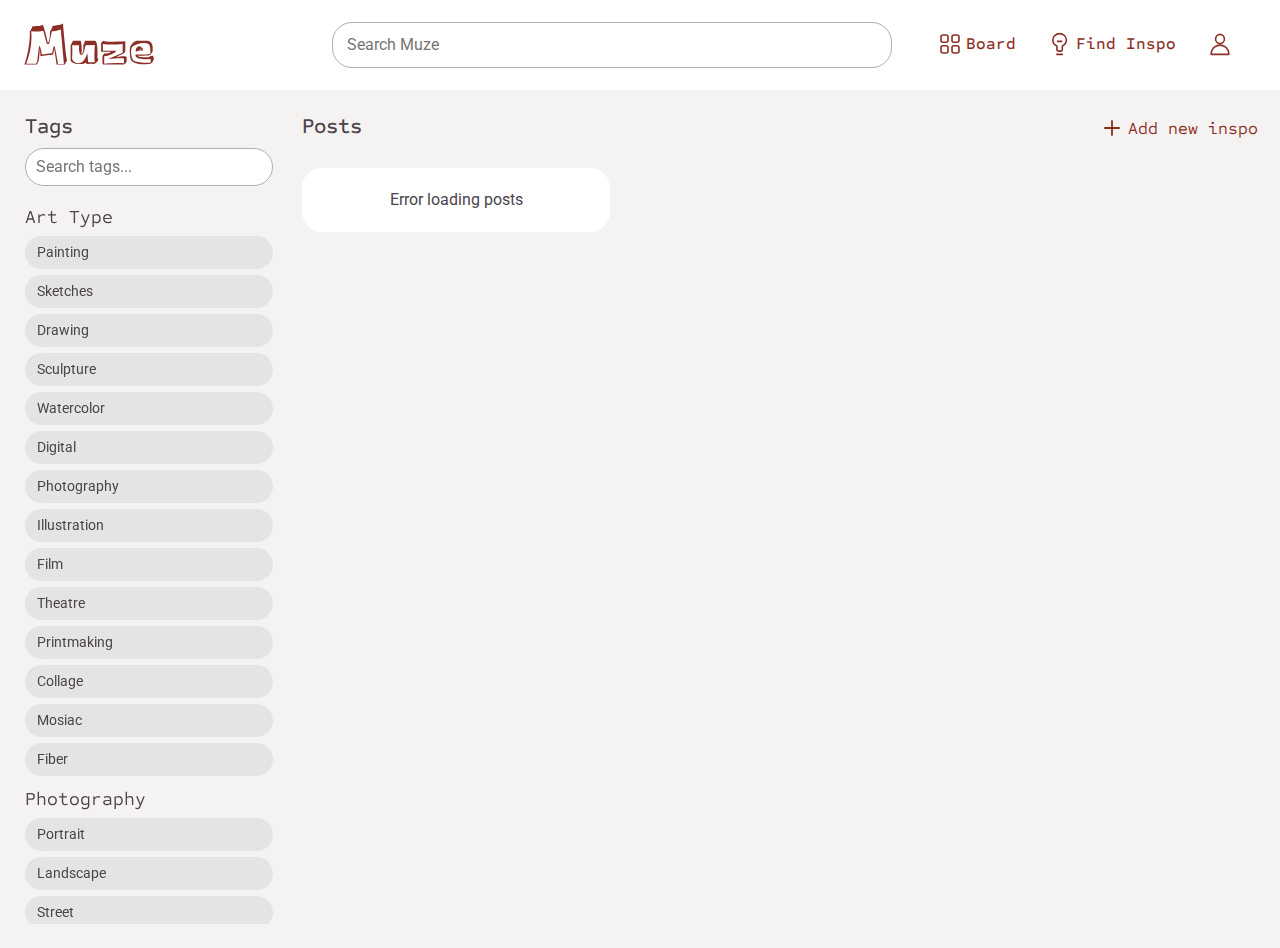
==== commit 69185062: "merge completed" ====
--- a/index.html
+++ b/index.html
@@ -42,11 +42,7 @@
             <div class="col-3 px-3 filter-col">
                 <h1>Tags</h1>
                 <!-- Search for tags -->
-<<<<<<< HEAD
-                <input type="text" id="search" placeholder="Search tags..." class="mt-2 mb-3">
-=======
                 <input type="text" id="search" placeholder="Search tags...">
->>>>>>> tagSelection-filtering
                 
                 <!-- Selected tags will appear here -->
                 <div id="selected-tags" class="selected-tags"></div>
@@ -162,6 +158,7 @@
             fetchPhotos();
             setupSearch();
             tagFiltering();
+            tagFiltering();
             
             // Add save buttons after images are loaded
             $(document).ajaxStop(function() {
--- a/styles.css
+++ b/styles.css
@@ -139,28 +139,17 @@
 #search {
     border: 1px solid var(--light-gray);
     border-radius: 20px;
-<<<<<<< HEAD
-    padding: 5px 10px;
-    width: calc(100%-10px)
-=======
     padding: 6px 10px;
     width: 100%;
     min-width: 100px;
->>>>>>> tagSelection-filtering
 }
 
 .filter-col {
     position: sticky;
-<<<<<<< HEAD
-    top: 114px;
-    height: 100vh; /* Ensures it takes full height */
-    width: 22%;
-=======
     top: 90px;
     height: calc(100vh - 90px); /* Ensures it takes full height */
     width: fit-content;
     max-width: 280px;
->>>>>>> tagSelection-filtering
     overflow-y: auto;
     
     scrollbar-width: none;    /* hides scrollbar in Firefox */
@@ -172,8 +161,6 @@
 }
 
 /* Gallery page tag filtering styles */
-<<<<<<< HEAD
-=======
 
 .tag-items {
     display: flex;
@@ -185,28 +172,19 @@
     margin-bottom: 10px;
 }
 
->>>>>>> tagSelection-filtering
 .content > .row > .filter-col .tag-item {
     display: block;
     padding: 6px 12px;
     margin-bottom: 2px;
     border-radius: 20px;
-<<<<<<< HEAD
-    background-color: #f0f0f0;
-=======
     background-color: #e4e4e4;
->>>>>>> tagSelection-filtering
     cursor: pointer;
     transition: all 0.2s;
     font-size: 14px;
 }
 
 .content > .row > .filter-col .tag-item:hover {
-<<<<<<< HEAD
-    background-color: #e0e0e0;
-=======
     background-color: var(--less-white);
->>>>>>> tagSelection-filtering
 }
 
 .content > .row > .filter-col .tag-item.active {
@@ -222,10 +200,7 @@
     flex-wrap: wrap;
     gap: 8px;
     margin-bottom: 15px;
-<<<<<<< HEAD
-=======
     margin-top: 5px;
->>>>>>> tagSelection-filtering
 }
 
 .selected-tag {
